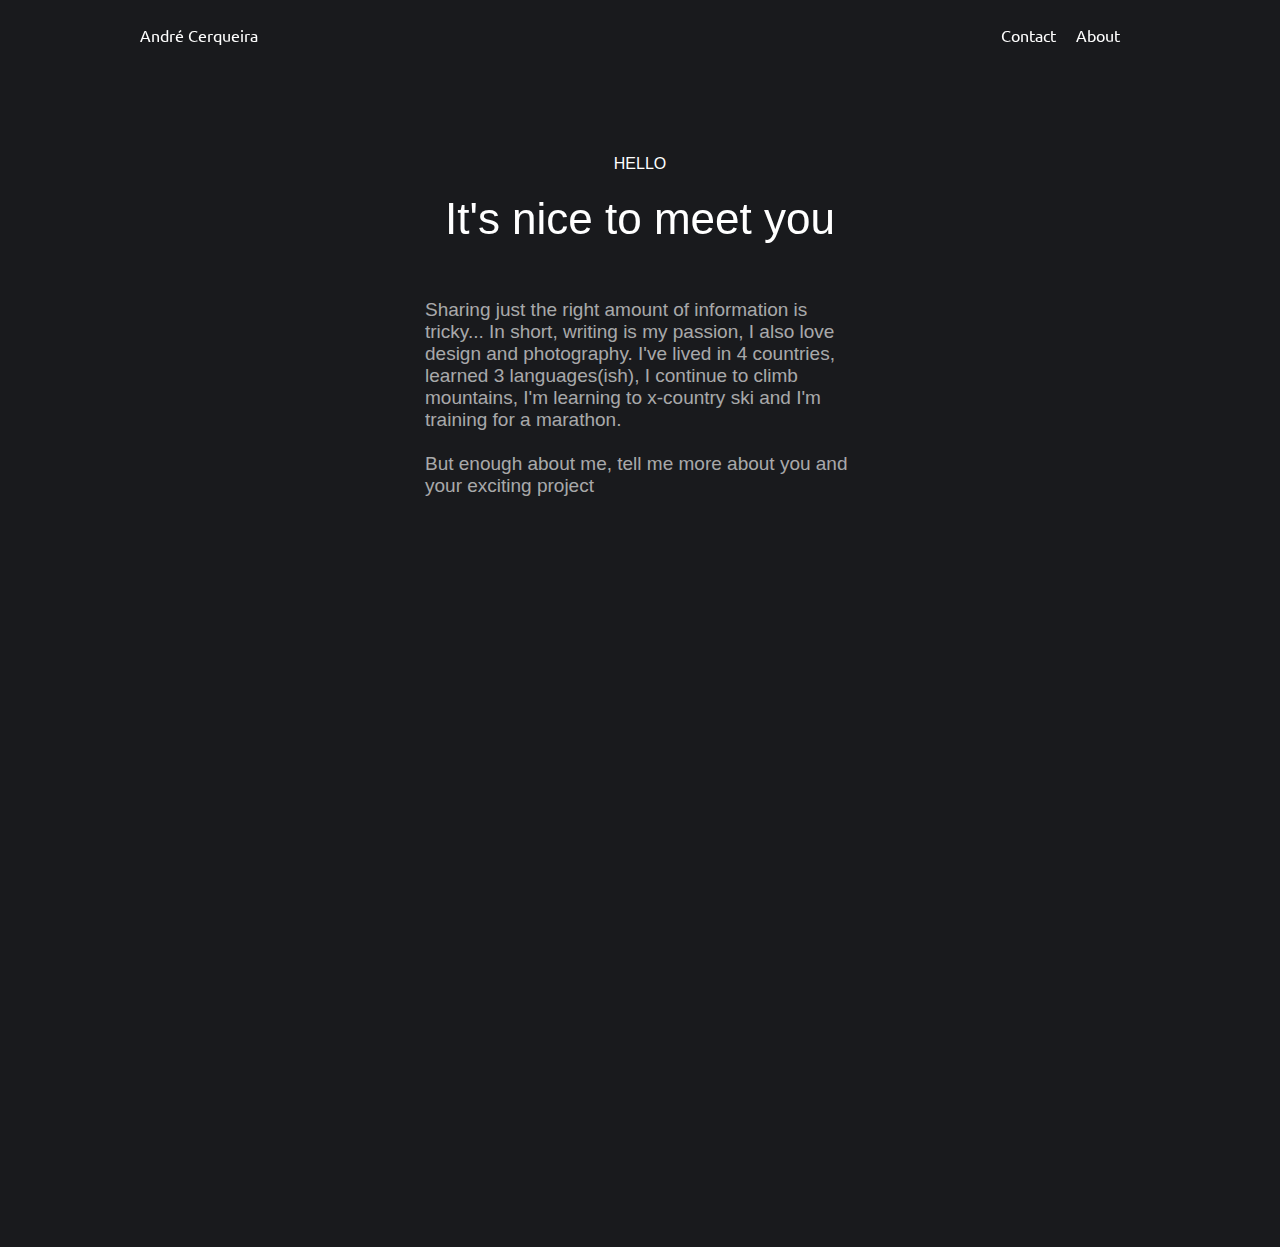
==== en_contact.html @ 87f009a1 "contact page" ====
<!DOCTYPE html>
<html lang="en">
	<head>
		<meta charset="UTF-8" />
		<meta name="viewport" content="width=device-width, initial-scale=1.0" />
		<link rel="stylesheet" href="/animation/aos.css" />
		<link rel="stylesheet" href="/en/en_css/en_main.css" />

		<link rel="stylesheet" href="/en/en_css/en_main_responsive.css" />
		<link rel="stylesheet" href="/en/en_css/en_contact.css" />

		<!--Importing the UBUNTU font, from google fonts-->

		<link
			href="https://fonts.googleapis.com/css2?family=Ubuntu:wght@500&display=swap"
			rel="stylesheet"
		/>
		<title>André Cerqueira</title>
	</head>

	<!--This is the contact page, it has the same estructure of the others, just with a new text on it-->

	<body>
		<div id="top">
			<a href="" id="andre">André Cerqueira</a>
			<a href="" id="about">About</a>
			<a href="" id="contact">Contact</a>
		</div>
		<main>
			<p id="hello">HELLO</p>
			<p id="presentation">It's nice to meet you</p>
			<p id="about_me">
				Sharing just the right amount of information is tricky... In
				short, writing is my passion, I also love design and
				photography. I've lived in 4 countries, learned 3
				languages(ish), I continue to climb mountains, I'm learning to
				x-country ski and I'm training for a marathon. <br /><br />
				But enough about me, tell me more about you and your exciting
				project
			</p>
		</main>

		<!-- Scripts for animations-->

		<script src="https://code.jquery.com/jquery-3.5.1.js"></script>
		<script src="/animation/aos.js"></script>
		<script type="text/javascript">
			AOS.init({ duration: 800, once: true });
		</script>
	</body>
</html>
---- en/en_css/en_main.css ----
/*Styling contents of the main page*/

* {
	font-family: Gordita, sans-serif;
}

/* Setting a black background*/

body {
	background-color: #191a1d;
}

/* white letters */

p,
a {
	color: #fff;

	/* styling the head of the page */
}
#top {
	display: block;
	position: sticky;
	top: 25px;
	max-width: 1000px;
	margin-left: auto;
	margin-right: auto;
}

/*header fonts*/

#top a {
	text-decoration: none;
	font-family: 'Ubuntu', sans-serif;
	font-size: 16px;
	font-weight: 400;
}

/*elements position*/

#about,
#contact {
	float: right;
	padding-right: 20px;
}

/* styling the main part*/

main {
	max-width: 1000px;
	justify-items: center;
	text-align: center;
	margin: 10% auto 12% auto;
	height: 940px;
}

#presentation {
	position: relative;
	display: block;
	width: 70%;
	margin: 0px auto 0%;
	padding-bottom: 10px;
	color: #fff;
	font-size: 44px;
	line-height: 60px;
	font-style: normal;
	font-weight: 400;
	text-align: center;

	cursor: pointer;
}

/* Styling the cities part*/

main .cityA {
	margin-top: 15px;
	font-size: 25px;
	line-height: 50px;
}

main .cityB {
	margin-top: -15px;
	font-size: 25px;
}

/*Styling the "email me" button */

main #email {
	line-height: inherit;
	text-decoration: none;
	cursor: pointer;
	padding: 9px 15px;
	display: flex;
	width: 150px;
	margin: 60px auto 100px;
	-webkit-box-pack: center;
	-webkit-justify-content: center;
	-ms-flex-pack: center;
	justify-content: center;
	-webkit-flex-wrap: nowrap;
	-ms-flex-wrap: nowrap;
	flex-wrap: nowrap;
	border: 1px solid #fff;
	border-radius: 6px;
	background-color: #191a1d;
	font-family: Gordita, sans-serif;
	font-weight: 300;
	letter-spacing: 1px;
}

main #or_scroll_down {
	font-size: 13px;
	color: hsla(0, 0%, 100%, 0.64);
}

/* Styling the PROJEC options area */

body #projects {
	max-width: 1000px;
	justify-items: center;
	text-align: center;
	margin: 12% auto 12% auto;
}

body #projects_head {
	position: relative;
	width: 80%;
	margin: 0px auto 1%;
	font-family: Gordita, sans-serif;
	color: #fff;
	font-size: 12px;
	font-weight: 300;
	text-align: center;
	letter-spacing: 2px;
	text-transform: uppercase;
}

body #projects .project_link {
	width: 100%;
	margin: 4% auto 5%;
	font-family: Gordita, sans-serif;
	font-size: 48px;
	font-weight: 400;
	text-align: center;
	text-decoration: none;
	padding-bottom: 10px;
}
---- en/en_css/en_main_responsive.css ----
/*This parte of the code is to make the page mobile friendly */

@media (max-width: 1000px) {
	body {
		position: relative;
	}
	#top {
		width: 100%;
		background-color: #191a1d83;
		z-index: 1;
		height: 20px;
	}

	main {
		margin: 29% auto 12% auto;
	}

	#andre {
		padding-left: 20px;
	}

	#presentation {
		width: 95%;
		font-size: 30px;
		line-height: 45px;
	}

	main .cityA,
	main .cityB {
		font-size: 20px;
		margin-top: 25px;
		line-height: 10px;
	}

	main #email {
		margin: 60px auto 40px;
	}
}
---- en/en_css/en_contact.css ----
/*this is the css to adapt the contact page to the courrent existing style */

main #about_me {
	font-size: 19px;
	color: hsla(0, 0%, 100%, 0.64);
	max-width: 430px;
	margin: 40px auto;
	text-align: left;
}

@media (max-width: 900px) {
	main #about_me {
		max-width: 85%;
	}

	main {
		height: 400px;
		margin: 19% auto 12% auto;
	}
}
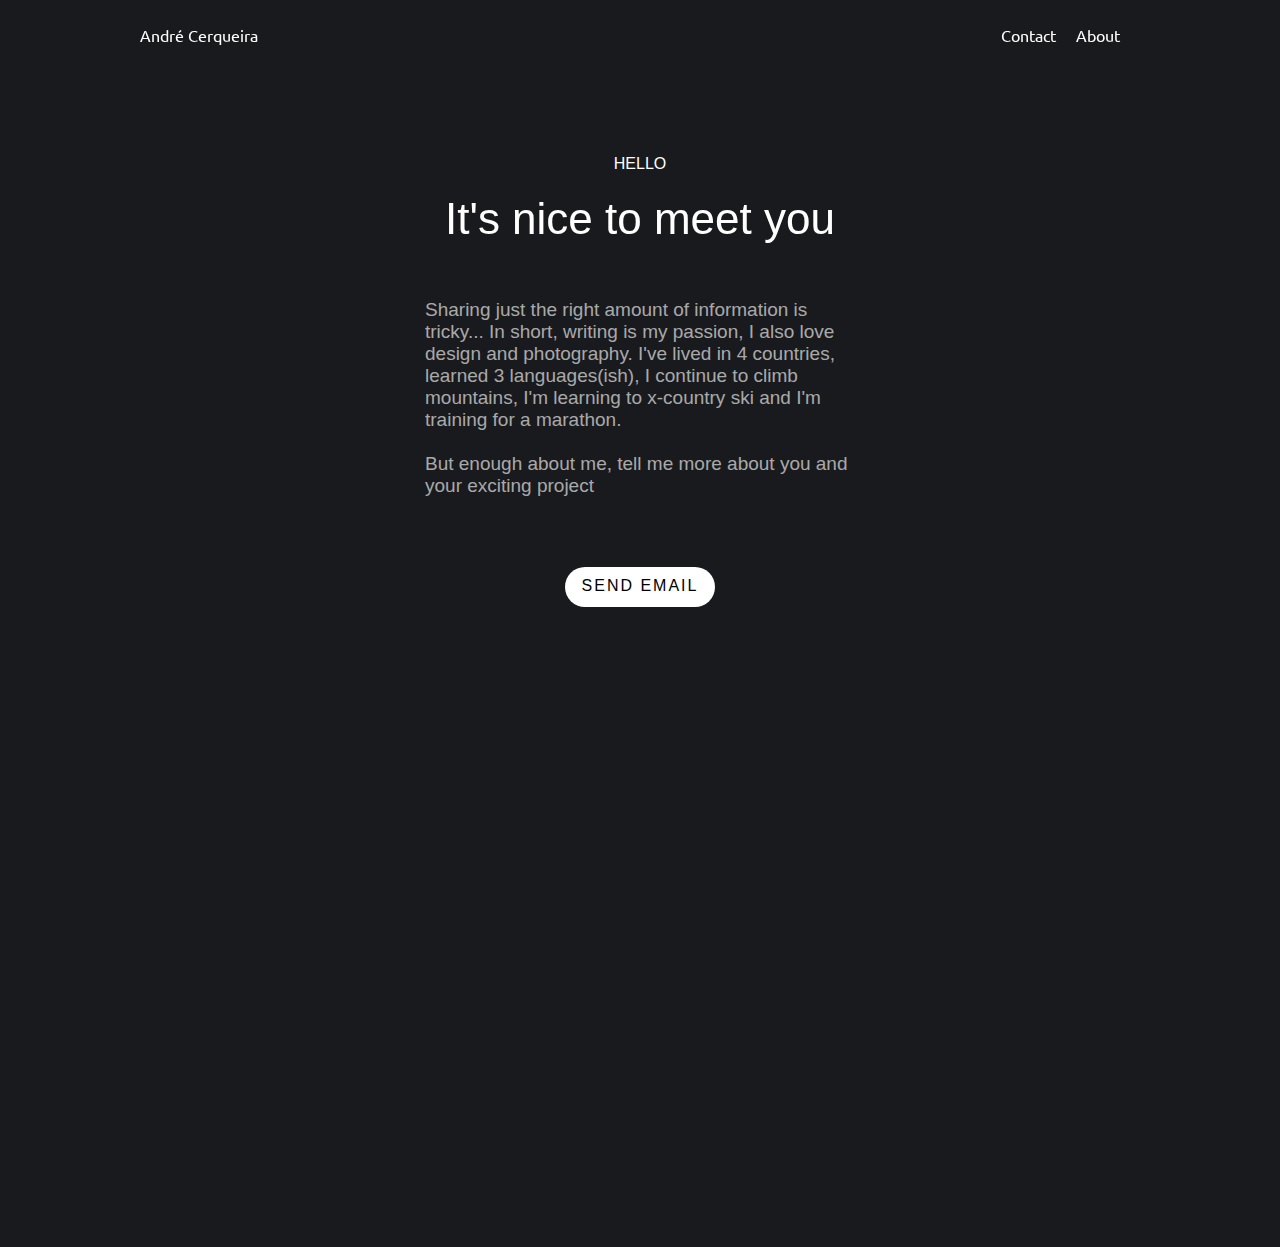
==== commit cf865030: "contact page and links" ====
--- a/en_contact.html
+++ b/en_contact.html
@@ -4,10 +4,9 @@
 		<meta charset="UTF-8" />
 		<meta name="viewport" content="width=device-width, initial-scale=1.0" />
 		<link rel="stylesheet" href="/animation/aos.css" />
-		<link rel="stylesheet" href="/en/en_css/en_main.css" />
-
-		<link rel="stylesheet" href="/en/en_css/en_main_responsive.css" />
-		<link rel="stylesheet" href="/en/en_css/en_contact.css" />
+		<link rel="stylesheet" href="/all_css/all_main.css" />
+		<link rel="stylesheet" href="/all_css/all_main_responsive.css" />
+		<link rel="stylesheet" href="/all_css/all_contact.css" />
 
 		<!--Importing the UBUNTU font, from google fonts-->
 
@@ -22,9 +21,9 @@
 
 	<body>
 		<div id="top">
-			<a href="" id="andre">André Cerqueira</a>
-			<a href="" id="about">About</a>
-			<a href="" id="contact">Contact</a>
+			<a href="/en_main.html" id="andre">André Cerqueira</a>
+			<a href="/en_contact.html" id="about">About</a>
+			<a href="/en_contact.html" id="contact">Contact</a>
 		</div>
 		<main>
 			<p id="hello">HELLO</p>
@@ -38,6 +37,10 @@
 				But enough about me, tell me more about you and your exciting
 				project
 			</p>
+
+			<!-- Send me email button-->
+
+			<div id="send_me"><a href="">SEND EMAIL</a></div>
 		</main>
 
 		<!-- Scripts for animations-->
--- a/all_css/all_main.css
+++ b/all_css/all_main.css
@@ -0,0 +1,147 @@
+/*Styling contents of the main page*/
+
+* {
+	font-family: Gordita, sans-serif;
+}
+
+/* Setting a black background*/
+
+body {
+	background-color: #191a1d;
+}
+
+/* white letters */
+
+p,
+a {
+	color: #fff;
+
+	/* styling the head of the page */
+}
+#top {
+	display: block;
+	position: sticky;
+	top: 25px;
+	max-width: 1000px;
+	margin-left: auto;
+	margin-right: auto;
+}
+
+/*header fonts*/
+
+#top a {
+	text-decoration: none;
+	font-family: 'Ubuntu', sans-serif;
+	font-size: 16px;
+	font-weight: 400;
+}
+
+/*elements position*/
+
+#about,
+#contact {
+	float: right;
+	padding-right: 20px;
+}
+
+/* styling the main part*/
+
+main {
+	max-width: 1000px;
+	justify-items: center;
+	text-align: center;
+	margin: 10% auto 12% auto;
+	height: 940px;
+}
+
+#presentation {
+	position: relative;
+	display: block;
+	width: 70%;
+	margin: 0px auto 0%;
+	padding-bottom: 10px;
+	color: #fff;
+	font-size: 44px;
+	line-height: 60px;
+	font-style: normal;
+	font-weight: 400;
+	text-align: center;
+
+	cursor: pointer;
+}
+
+/* Styling the cities part*/
+
+main .cityA {
+	margin-top: 15px;
+	font-size: 25px;
+	line-height: 50px;
+}
+
+main .cityB {
+	margin-top: -15px;
+	font-size: 25px;
+}
+
+/*Styling the "email me" button */
+
+main #email {
+	line-height: inherit;
+	text-decoration: none;
+	cursor: pointer;
+	padding: 9px 15px;
+	display: flex;
+	width: 150px;
+	margin: 60px auto 100px;
+	-webkit-box-pack: center;
+	-webkit-justify-content: center;
+	-ms-flex-pack: center;
+	justify-content: center;
+	-webkit-flex-wrap: nowrap;
+	-ms-flex-wrap: nowrap;
+	flex-wrap: nowrap;
+	border: 1px solid #fff;
+	border-radius: 6px;
+	background-color: #191a1d;
+	font-family: Gordita, sans-serif;
+	font-weight: 300;
+	letter-spacing: 1px;
+}
+
+main #or_scroll_down {
+	font-size: 13px;
+	color: hsla(0, 0%, 100%, 0.64);
+}
+
+/* Styling the PROJEC options area */
+
+body #projects {
+	max-width: 1000px;
+	justify-items: center;
+	text-align: center;
+	margin: 12% auto 12% auto;
+}
+
+body #projects_head {
+	position: relative;
+	width: 80%;
+	margin: 0px auto 1%;
+	font-family: Gordita, sans-serif;
+	color: #fff;
+	font-size: 12px;
+	font-weight: 300;
+	text-align: center;
+	letter-spacing: 2px;
+	text-transform: uppercase;
+}
+
+body #projects .project_link {
+	width: 100%;
+	margin: 4% auto 5%;
+	font-family: Gordita, sans-serif;
+	font-size: 48px;
+	font-weight: 400;
+	text-align: center;
+	text-decoration: none;
+	padding-bottom: 10px;
+}
--- a/all_css/all_main_responsive.css
+++ b/all_css/all_main_responsive.css
@@ -0,0 +1,38 @@
+/*This parte of the code is to make the page mobile friendly */
+
+@media (max-width: 1000px) {
+	body {
+		position: relative;
+	}
+	#top {
+		width: 100%;
+		background-color: #191a1d83;
+		z-index: 1;
+		height: 20px;
+	}
+
+	main {
+		margin: 29% auto 12% auto;
+	}
+
+	#andre {
+		padding-left: 20px;
+	}
+
+	#presentation {
+		width: 95%;
+		font-size: 30px;
+		line-height: 45px;
+	}
+
+	main .cityA,
+	main .cityB {
+		font-size: 20px;
+		margin-top: 25px;
+		line-height: 10px;
+	}
+
+	main #email {
+		margin: 60px auto 40px;
+	}
+}
--- a/all_css/all_contact.css
+++ b/all_css/all_contact.css
@@ -0,0 +1,37 @@
+/*this is the css to adapt the contact page to the courrent existing style */
+
+main #about_me {
+	font-size: 19px;
+	color: hsla(0, 0%, 100%, 0.64);
+	max-width: 430px;
+	margin: 40px auto;
+	text-align: left;
+}
+
+#send_me {
+	width: 150px;
+	height: 40px;
+	background-color: rgb(255, 255, 255);
+	display: flex;
+	justify-content: center;
+	margin: 70px auto;
+	border-radius: 20px;
+}
+
+main a {
+	text-decoration: none;
+	letter-spacing: 2px;
+	color: black;
+	padding-top: 10px;
+}
+
+@media (max-width: 900px) {
+	main #about_me {
+		max-width: 85%;
+	}
+
+	main {
+		height: 400px;
+		margin: 19% auto 12% auto;
+	}
+}
